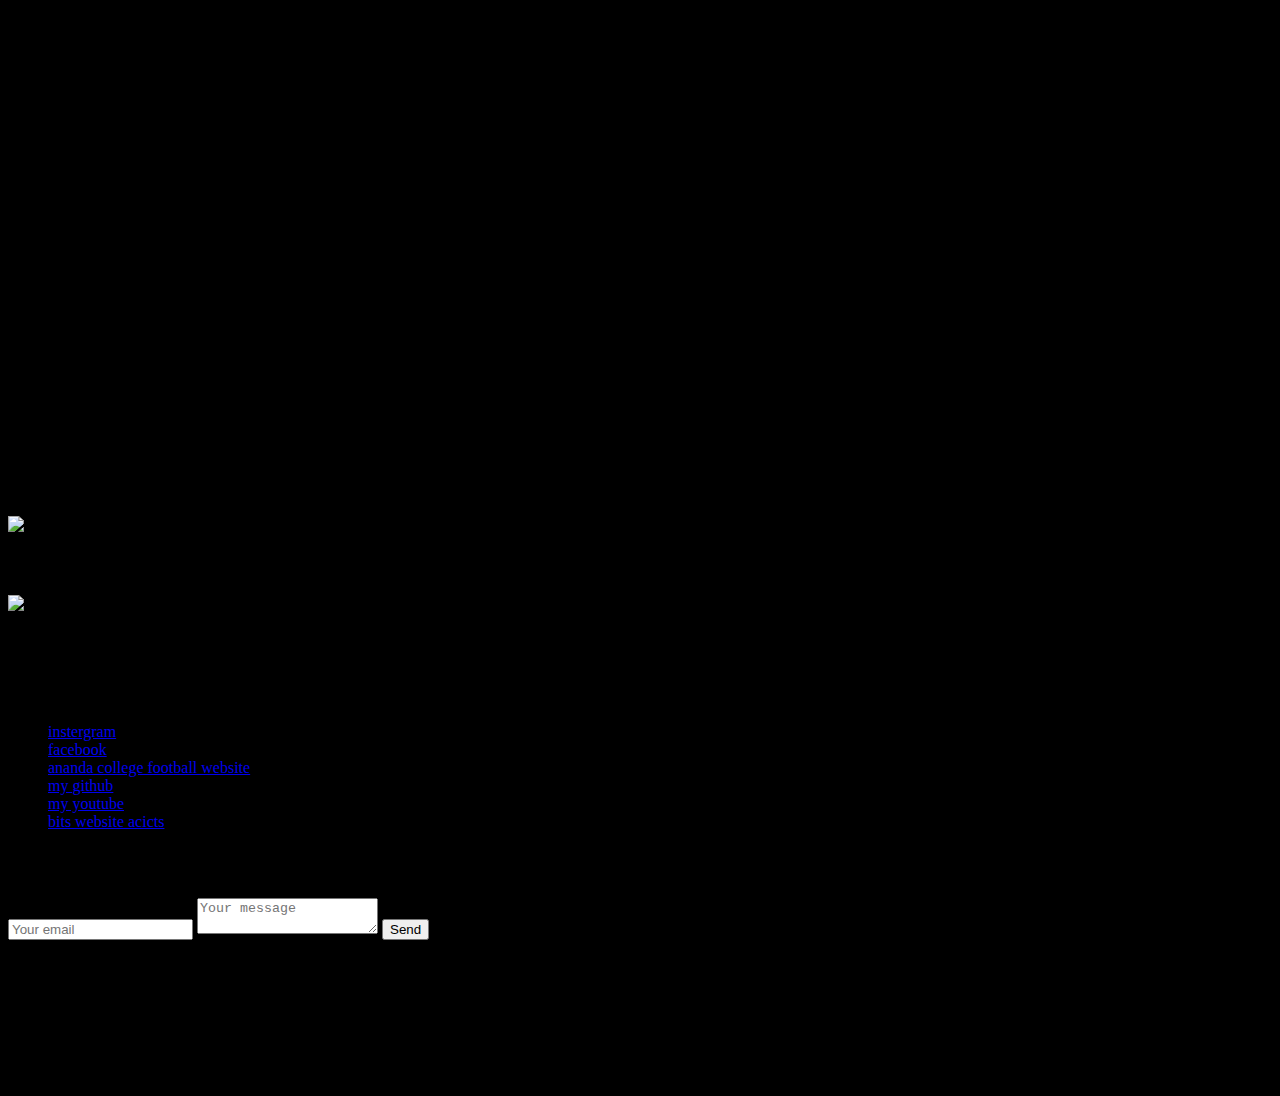
==== index.html @ 2f1ee1ea "Add files via upload" ====
<!DOCTYPE html>
<html class="no-js" lang="en">

<head>
    <meta charset="utf-8">
    <meta http-equiv="X-UA-Compatible" content="IE=edge">
    <meta name="viewport" content="width=device-width, initial-scale=1">
    <title>My Portfolio</title>
	<link rel="shortcut icon" href="favicon.ico" type="image/x-icon">
	<link rel="icon" href="favicon.ico" type="image/x-icon">
    <link href="https://fonts.googleapis.com/css?family=Lato:300,400,700,900" rel="stylesheet">
    <link rel="stylesheet" href="libs/font-awesome/css/font-awesome.min.css">
    <link href="css/bootstrap.min.css" rel="stylesheet">
    <link href="css/styles.css" rel="stylesheet">
</head>

<body bgcolor = "black" >
   
    <div id="lead">
        <div id="lead-content">
            <h1>ACFC</h1>
            <h2>ananda college football club</h2>
            
        </div>
        <!-- End #lead-content -->

        <div id="lead-overlay"></div>

        <div id="lead-down">
            <span>
                <i class="fa fa-chevron-down" aria-hidden="true"></i>
            </span>
        </div>
        <!-- End #lead-down -->
    </div>
    <!-- End #lead -->

    <div id="about">
        <div class="container">
            <div class="row">
                <div class="col-md-4">
                    <h2 class="heading">About Me</h2>
                </div>
                <div class="col-md-8">
                    <p>
                       I am a international level footballer at u16 level 
                       currently playing at colombo fc, ananda college , national squad u16
                    </p>
                </div>
            </div>
        </div>
    </div>
    <!-- End #about -->



    <div id="education">
        <h2 class="heading">about our club</h2>
       

        <div class="education-block">
            <h3> ACFC  </h3>
<br>
<br>
            <p>Ananda college football club (ACFC) is the soccer/football team of ananda college colombo 10 
</p>  
            
       

        </div>
        <!-- End .education-block -->
 <div class="education-block">
            <h3>ABOUT ACFC</h3>
            
            <h4></h4>
            <p>
                ananda college football club have highest nuber of international players in u18 level our team plays all island tournements anually 
                            
            </p>
        </div>
        <!-- End .education-block -->
    </div>
    <!-- End #education -->

    <div id="projects" class="background-alt">
        <h2 class="heading">rsent tournements </h2>
        <div class="container">
            <div class="row">
                <div class="project shadow-large">
                    <div class="project-image">
                        <img src="images/project.jpg" />
                    </div>
                    <!-- End .project-image -->
                    <div class="project-info">
                        <h3>    Ananda nalanda football encounter 
                                         2020
                           
                        </h3>
                        <p>
                            
                        </p>
                        <a href="#"></a>
                    </div>
                    <!-- End .project-info -->
                </div>
                <!-- End .project -->

                <div class="project shadow-large">
                    <div class="project-image">
                        <img src="images/st.jpg" />
                    </div>
                    <!-- End .project-image -->
                    <div class="project-info">
                        <h3>all island u17 tournement</h3>
                        
                        <a href="#"></a>
                    </div>
                    <!-- End .project-info -->
                </div>
                <!-- End .project -->
            </div>
        </div>
    </div>
    <!-- End #projects -->

    <div id="skills">
        <h2 class="heading">follow us on social medias</h2>
        <ul>
            <li><a href="https://www.instagram.com/bro_thulina/">instergram</a></li>
            <li><a href="https://www.facebook.com/thulina.perera.585">facebook</a></li>
            <li><a href="http://anandacollegefc.simplesite.com/">ananda college football website </a></li>
            <li><a href="https://github.com/endhambot/acfc">my github</a></li>
            <li><a href="https://www.youtube.com/channel/UCaOoxDcjFn2lxK7zV3iWMQA?view_as=subscriber">my youtube </a></li>
            <li><a href="http://bits.acicts.lk/">bits website acicts </a></li>
            
        </ul>
    </div>
    <!-- End #skills -->

    <div id="contact">
        <h2>Any Questions?</h2>
        <div id="contact-form">
            <form method="POST" action="https://mail.google.com/mail/u/1/#inbox">
                <input type="hidden" name="_subject" value="Contact request from personal website" />
                <input type="email" name="_replyto" placeholder="Your email" required>
                <textarea name="message" placeholder="Your message" required></textarea>
                <button type="submit">Send</button>
            </form>
        </div>
        <!-- End #contact-form -->
    </div>
    <!-- End #contact -->

    <footer>
        <div class="container">
            <div class="row">
                <div class="col-sm-5 copyright">
                    <p>
                        Copyright &copy; 2020 Thulina Perera
                          <br>
                        Email- endhambot@gmail.com
                           <br>
                        contact no - +94 78 85 94 912
                        
                    </p>
                </div>
               
                <div class="col-sm-5 social">
                    <ul>
                        <li>
                            <a href="https://github.com/endhambot/anandafc.github.io" target="_blank"><i class="fa fa-github" aria-hidden="true"></i></a>
                        </li>
                        <li>
                            <a href="https://www.instagram.com/bro_thulina/" target="_blank"><i class="fa fa-instagram" aria-hidden="true"></i></a>
                        </li>
                        <li>
                            <a href="https://www.facebook.com/thulina.perera.585" target="_blank"><i class="fa fa-facebook" aria-hidden="true"></i></a>
                        </li>
                    </ul>
                </div>
            </div>
        </div>
    </footer>
    <!-- End footer -->

   
</body>

</html>
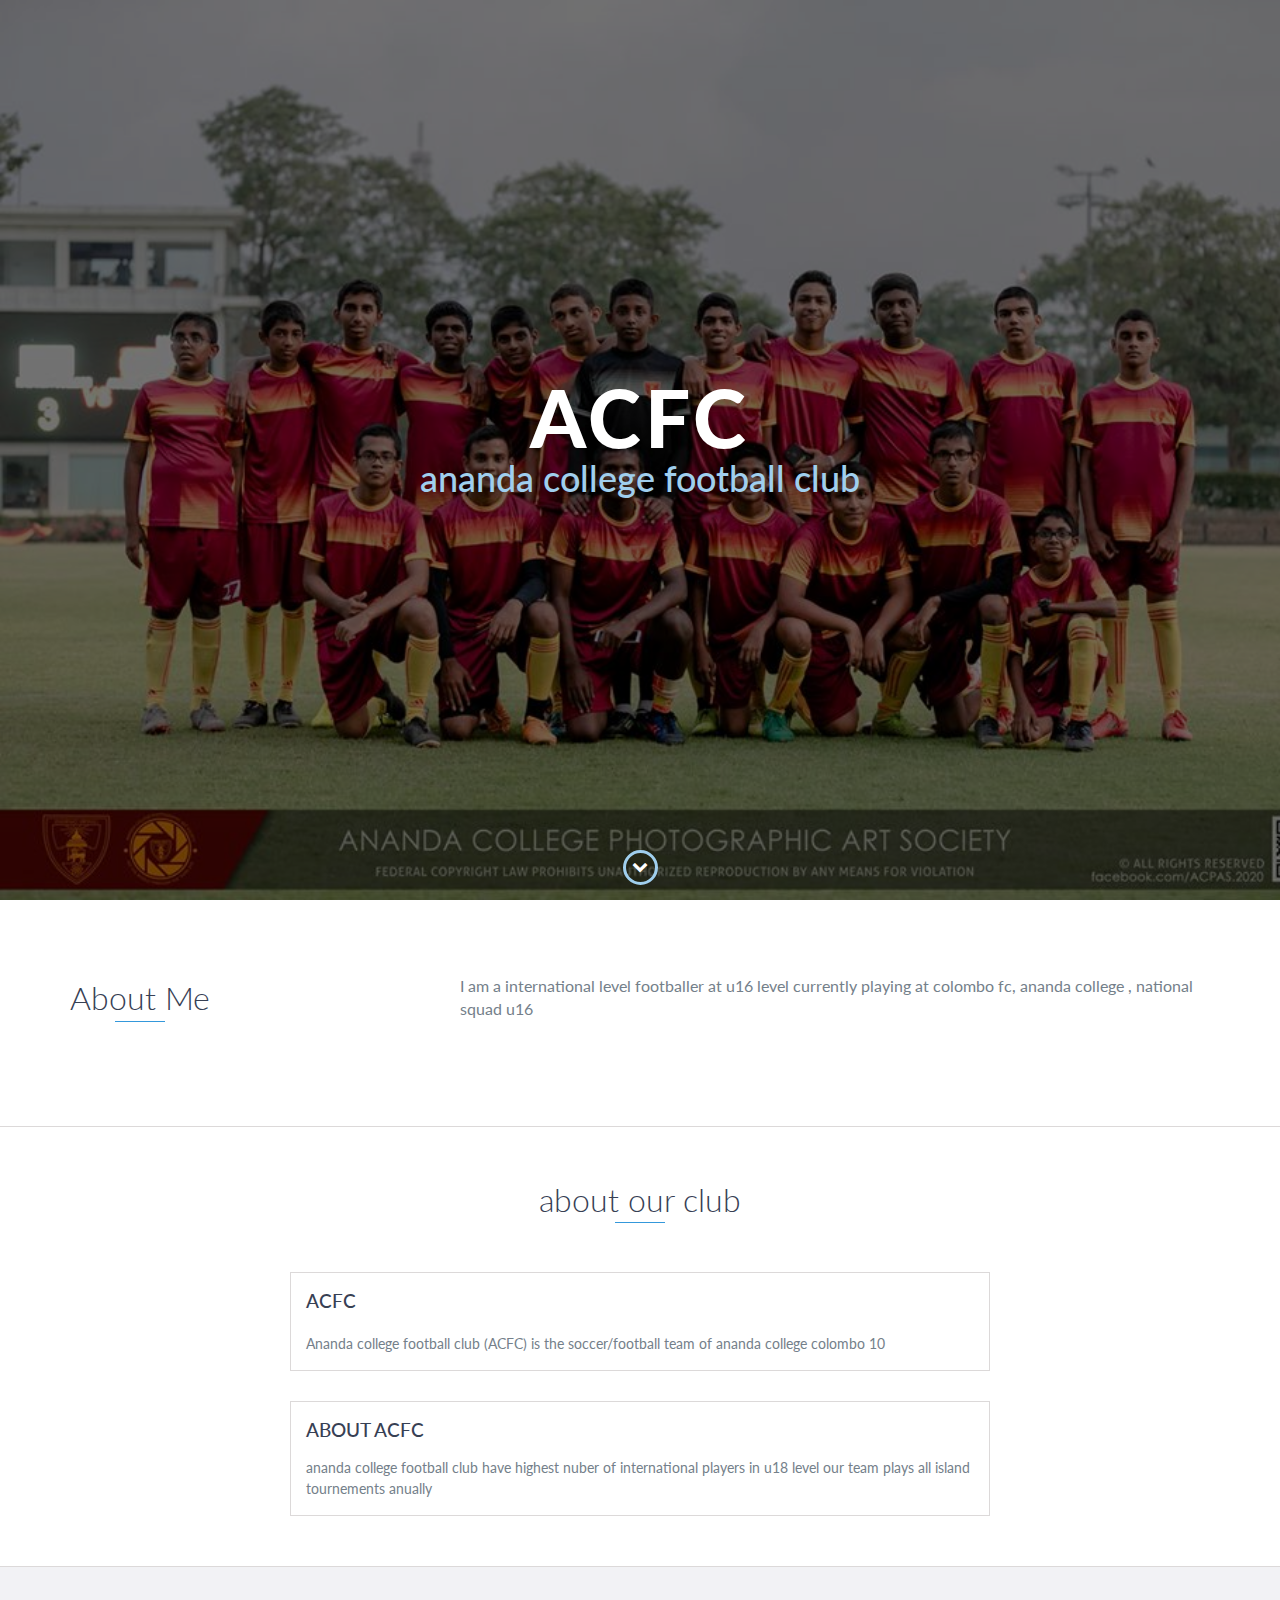
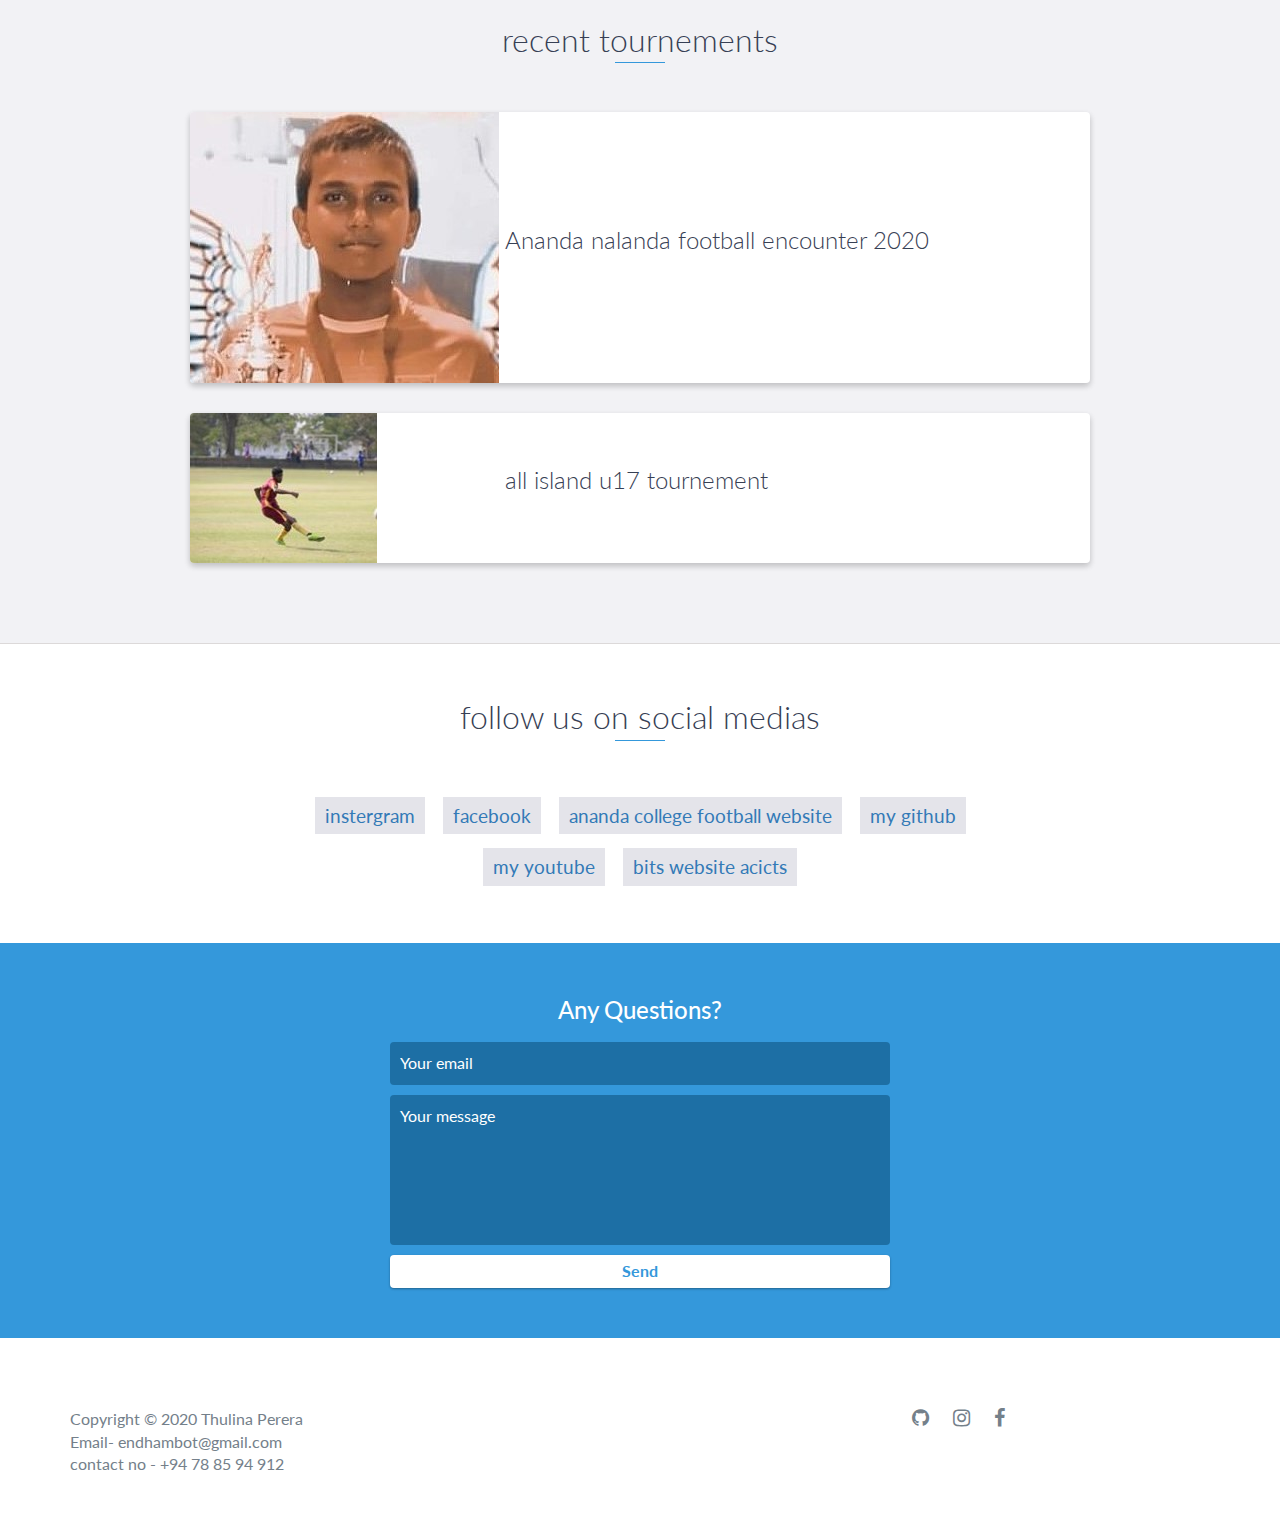
==== commit c0c69bf2: "Update index.html" ====
--- a/index.html
+++ b/index.html
@@ -83,7 +83,7 @@
     <!-- End #education -->
 
     <div id="projects" class="background-alt">
-        <h2 class="heading">rsent tournements </h2>
+        <h2 class="heading">recent tournements </h2>
         <div class="container">
             <div class="row">
                 <div class="project shadow-large">
--- a/css/styles.css
+++ b/css/styles.css
@@ -0,0 +1,13 @@
+/*!
+/*!
+    Title: Dev Portfolio Template
+    Version: 1.2.1
+    Last Change: 08/28/2017
+    Author: Ryan Fitzgerald
+    Repo: https://github.com/RyanFitzgerald/devportfolio-template
+    Issues: https://github.com/RyanFitzgerald/devportfolio-template/issues
+
+    Description: This file contains all the styles associated with the page
+    that don't come from third party libraries. This file gets compiled using
+    Gulp and send to the /css folder which is then loaded on the page.
+*/body{font-family:'Lato', sans-serif;font-size:16px}body.active{overflow:hidden;z-index:-1}.no-js #experience-timeline>div{background:#0000;padding:10px;margin-bottom:10px;border:1px solid #000000}.no-js #experience-timeline>div h3{font-size:1.5em;font-weight:300;columns: #33771054;display:inline-block;margin:0}.no-js #experience-timeline>div h4{font-size:1.2em;font-weight:300;color:#7e8890;margin:0 0 15px 0}.no-js #experience-timeline>div p{color:#74808a;font-size:0.9em;margin:0}.no-js #experience-timeline:before,.no-js #experience-timeline:after{content:none}@keyframes dropHeader{0%{transform:translateY(-100%)}100%{transform:translateY(0)}}header{position:absolute;top:0;left:0;right:0;text-align:center;z-index:10;animation-name:dropHeader;animation-iteration-count:1;animation-timing-function:ease;animation-duration:0.75s}header ul{display:inline-block;background:rgb(0, 0, 0);text-align:center;padding:10px;margin:0;border-bottom-right-radius:4px;border-bottom-left-radius:4px}header li{display:inline-block}header a{display:block;color:#00000049;padding:10px}header a:hover{color:#217dbb;text-decoration:none;background:rgb(0, 0, 0);border-radius:4px}header a:focus{color:#000000;text-decoration:none}header.active{display:block}header.sticky{position:fixed;z-index:999}#menu.active{display:block}#mobile-menu-open{display:none;cursor:pointer;position:fixed;right:15px;top:10px;color:#000000;font-size:1.5em;z-index:20;padding:0 7px;border-radius:4px;background:#fff}#mobile-menu-close{display:none;text-align:right;width:100%;background:#fff;font-size:1.5em;padding-right:15px;padding-top:10px;cursor:pointer;color:#00000054}#mobile-menu-close span{font-size:0.5em;text-transform:uppercase}#mobile-menu-close i{vertical-align:middle}footer{padding:50px 0}.copyright{padding-top:20px}.copyright p{margin:0;color:#74808a}.top{text-align:center}.top span{cursor:pointer;display:block;margin:15px auto 0 auto;width:35px;height:35px;border-radius:50%;border:3px solid #b9bfc4;text-align:center}.top i{color:#74808a}.social{text-align:right}.social ul{margin:5px 0 0 0;padding:0}.social li{display:inline-block;font-size:1.25em;list-style:none}.social a{display:block;color:#74808a;padding:10px}.social a:hover{color:#3498db}.btn-rounded-white{display:inline-block;color:#fff;padding:15px 25px;border:3px solid #fff;border-radius:30px;transition:.5s ease all}.btn-rounded-white:hover{color:#3498db;background:#fff;text-decoration:none}.shadow{box-shadow:0 1px 3px rgba(0,0,0,0.12),0 1px 2px rgba(0,0,0,0.24)}.shadow-large{box-shadow:0 3px 6px rgba(0,0,0,0.08),0 3px 6px rgba(0,0,0,0.15)}.heading{position:relative;display:inline-block;font-size:2em;font-weight:300;margin:0 0 30px 0}.heading:after{position:absolute;content:'';top:100%;height:1px;width:50px;left:0;right:0;margin:0 auto;background:#3498db}.background-alt{background:#f2f2f5}#lead{position:relative;height:100vh;min-height:500px;max-height:1080px;background:url(../images/lead-bg.jpg);background-size:cover;padding:15px;overflow:hidden}#lead-content{position:absolute;z-index:10;top:50%;left:50%;transform:translate(-50%, -50%);text-align:center}#lead-content h1,#lead-content h2{margin:0}#lead-content h1{color:#fff;font-weight:900;font-size:5em;text-transform:uppercase;letter-spacing:0.05em;line-height:0.9em}#lead-content h2{color:#a0cfee;font-weight:500;font-size:2.25em;margin-bottom:15px}#lead-overlay{position:absolute;height:100%;width:100%;top:0;right:0;bottom:0;left:0;background: rgba(0, 0, 0, 0.54);z-index:1;color: black;}#lead-down{position:absolute;left:0;right:0;width:100%;text-align:center;z-index:10;bottom:15px;color:#fff}#lead-down span{cursor:pointer;display:block;margin:0 auto;width:35px;height:35px;border-radius:50%;border:3px solid #a0cfee;text-align:center}#lead-down i{animation:pulsate 1.5s ease;animation-iteration-count:infinite;padding-top:5px}@keyframes pulsate{0%{transform:scale(1, 1)}50%{transform:scale(1.2, 1.2)}100%{transform:scale(1, 1)}}#about{padding:75px 15px;border-bottom:1px solid #dcd9d9}#about h2{color:#374054}#about p{color:#74808a;margin:0}#experience{padding:50px 15px;text-align:center;border-bottom:1px solid #dcd9d9}#experience h2{color:#374054}#experience-timeline{margin:30px auto 0 auto;position:relative;max-width:1000px}#experience-timeline:before{position:absolute;content:'';top:0;bottom:0;left:303px;right:auto;height:100%;width:3px;background:#3498db;z-index:0}#experience-timeline:after{position:absolute;content:'';width:3px;height:40px;background:#3498db;background:linear-gradient(to bottom, #3498db, rgba(52,152,219,0));top:100%;left:303px}.vtimeline-content{margin-left:350px;background:#fff;border:1px solid #e6e6e6;padding:15px;border-radius:3px;text-align:left}.vtimeline-content h3{font-size:1.5em;font-weight:300;color:#374054;display:inline-block;margin:0}.vtimeline-content h4{font-size:1.2em;font-weight:300;color:#7e8890;margin:0 0 15px 0}.vtimeline-content p{color:#74808a;font-size:0.9em;margin:0}.vtimeline-point{position:relative;display:block;vertical-align:top;margin-bottom:30px}.vtimeline-icon{position:relative;color:#fff;width:50px;height:50px;background:#3498db;border-radius:50%;float:left;z-index:99;margin-left:280px}.vtimeline-icon i{display:block;font-size:2em;margin-top:10px}.vtimeline-date{width:260px;text-align:right;position:absolute;left:0;top:10px;font-weight:300;color:#374054}#education{padding:50px 15px 20px 15px;border-bottom:1px solid #dcd9d9;text-align:center}#education h2{color:#374054;margin-bottom:50px}.education-block{max-width:700px;margin:0 auto 30px auto;padding:15px;border:1px solid #dcd9d9;text-align:left}.education-block h3{font-weight:500;float:left;margin:0;color:#374054}.education-block span{color:#74808a;float:right}.education-block h4{color:#74808a;clear:both;font-weight:500;margin:0 0 15px 0}.education-block p,.education-block ul{margin:0;color:#74808a;font-size:0.9em}.education-block ul{padding:0 0 0 15px}#projects{padding:50px 15px;border-bottom:1px solid #dcd9d9;text-align:center}#projects h2{color:#374054;margin-bottom:50px}.project{position:relative;max-width:900px;margin:0 auto 30px auto;overflow:hidden;background:#fff;border-radius:4px}.project-image{float:left}.project-info{position:absolute;top:50%;transform:translateY(-50%);margin-left:300px;padding:15px}.project-info h3{font-size:1.5em;font-weight:300;color:#374054;margin:0 0 15px 0}.project-info p{color:#74808a;margin:0 0 15px 0;font-size:0.9em}.no-image .project-info{position:relative;margin:0;padding:30px 15px;transform:none}#more-projects{display:none}#skills{padding:50px 15px;text-align:center}#skills h2{color:#374054;margin-bottom:50px}#skills ul{display:block;margin:0 auto;padding:0;max-width:800px}#skills li{display:inline-block;margin:7px;padding:5px 10px;color:#374054;background:#e4e4ea;list-style:none;cursor:default;font-size:1.2em}#contact{padding:50px 15px;background:#3498db;text-align:center}#contact h2{margin:0 0 15px 0;color:#fff;font-weight:500}#contact-form{max-width:500px;margin:0 auto}#contact-form input,#contact-form textarea{display:block;width:100%;padding:10px;border-radius:4px;border:none;margin-bottom:10px;background:#1d6fa5;color:#fff;transition:.5s ease all}#contact-form input::-webkit-input-placeholder,#contact-form textarea::-webkit-input-placeholder{color:#fff}#contact-form input:-moz-placeholder,#contact-form textarea:-moz-placeholder{color:#fff;opacity:1}#contact-form input::-moz-placeholder,#contact-form textarea::-moz-placeholder{color:#fff;opacity:1}#contact-form input:-ms-input-placeholder,#contact-form textarea:-ms-input-placeholder{color:#fff}#contact-form input:focus,#contact-form textarea:focus{outline:none;background:#16527a}#contact-form textarea{height:150px;resize:none}#contact-form button{display:block;width:100%;background:#fff;border-radius:4px;padding:5px 10px;border:none;color:#3498db;font-weight:700;box-shadow:0 1px 3px rgba(0,0,0,0.12),0 1px 2px rgba(0,0,0,0.24);transition:.5s ease all}#contact-form button:hover{box-shadow:0 10px 20px rgba(0,0,0,0.19),0 6px 6px rgba(0,0,0,0.23)}.optional-section{padding:50px 15px;text-align:center;border-top:1px solid #dcd9d9}.optional-section h2{color:#374054}.optional-section-block{max-width:700px;margin:0 auto 30px auto;padding:15px;border:1px solid #dcd9d9;background:#fff;text-align:left}.optional-section-block h3{font-weight:500;margin:0 0 15px 0;color:#374054}.optional-section-block h4{color:#74808a;clear:both;font-weight:500;margin:0 0 15px 0}.optional-section-block p,.optional-section-block ul{margin:0 0 15px 0;color:#74808a;font-size:0.9em}.optional-section-block ul{padding:0 0 0 15px}@media only screen and (max-width: 750px){#experience-timeline:before,#experience-timeline:after{left:23px}.vtimeline-date{width:auto;text-align:left;position:relative;margin-bottom:15px;display:block;margin-left:70px}.vtimeline-icon{margin-left:0}.vtimeline-content{margin-left:70px}}@media only screen and (max-width: 992px){#lead{height:auto;min-height:auto;max-height:auto;padding:100px 15px}#lead-content{position:relative;transform:none;left:auto;top:auto}#lead-content h1{font-size:3em}#lead-content h2{font-size:1.75em}#about{text-align:center}#about p{text-align:left}}@media only screen and (max-width: 768px){header{position:fixed;display:none;z-index:999;animation:none;bottom:0;height:100%}#mobile-menu-open,#mobile-menu-close{display:block}#menu{height:100%;overflow-y:auto;box-shadow:none;border-radius:0;width:100%}#menu li{display:block;margin-bottom:10px}#lead-content h1{font-size:2em}#lead-content h2{font-size:1.3em}#lead-content a{padding:10px 20px}#lead-down{display:none}.education-block h3,.education-block span{float:none}.project-image{display:none}.project-info{position:relative;margin:0;padding:30px 15px;top:auto;transform:none}footer{text-align:center}.social{text-align:center}}@media only screen and (max-width: 480px){#lead-content h1{font-size:1.5em}#lead-content h2{font-size:1em}#lead-content a{font-size:0.9em;padding:5px 10px}}
